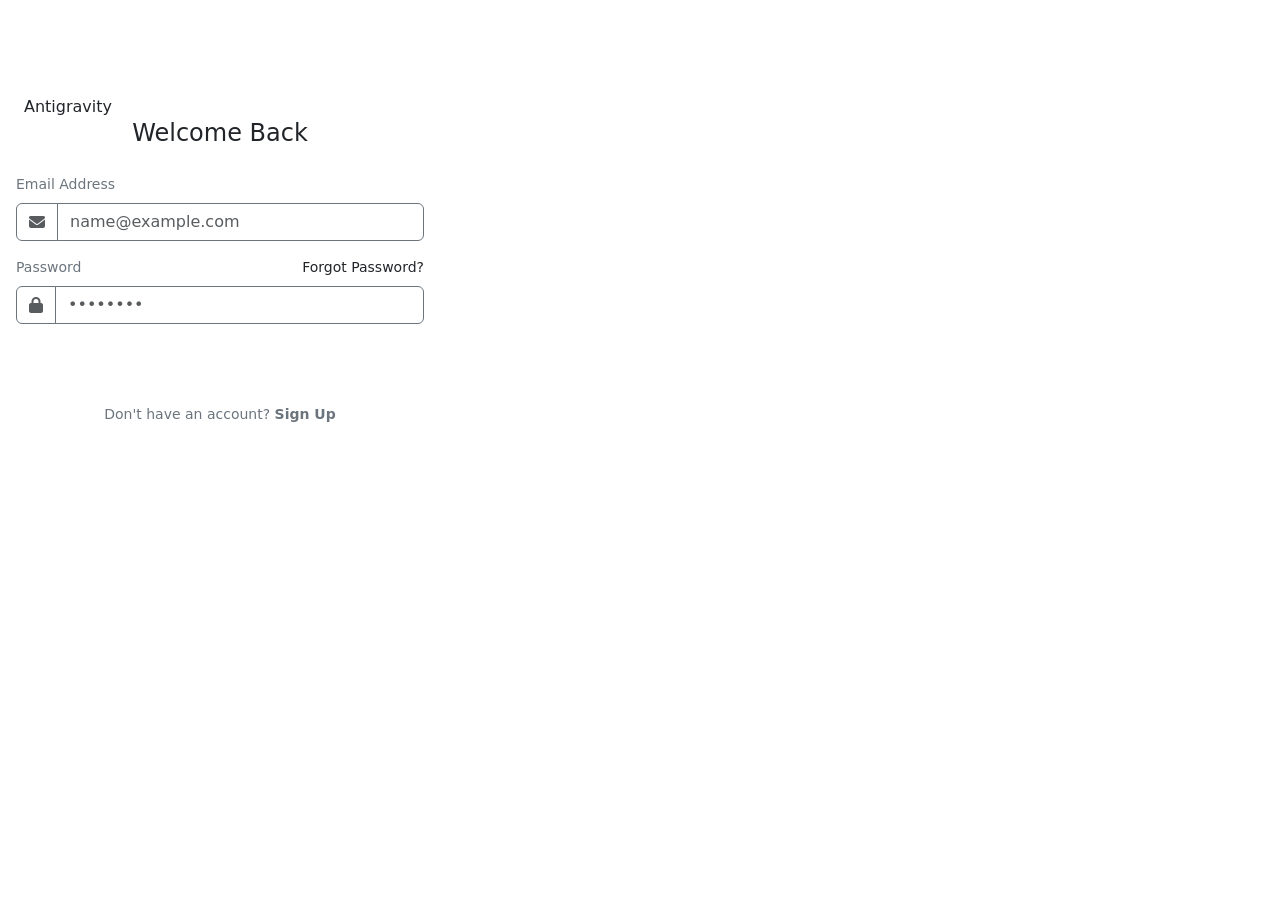
==== app/templates/auth.html @ 73eeb3c3 "Initial commit - Local AI Chatbot with Ollama backend" ====
<!DOCTYPE html>
<html lang="en" data-theme="dark">
<head>
    <meta charset="UTF-8">
    <meta name="viewport" content="width=device-width, initial-scale=1.0">
    <title>Login - Local AI Chatbot (Docker)</title>
    <!-- Bootstrap 5 CSS -->
    <link href="https://cdn.jsdelivr.net/npm/bootstrap@5.3.3/dist/css/bootstrap.min.css" rel="stylesheet">
    <!-- FontAwesome for icons -->
    <link rel="stylesheet" href="https://cdnjs.cloudflare.com/ajax/libs/font-awesome/6.5.1/css/all.min.css">
    <!-- Custom Style -->
    <link rel="stylesheet" href="/static/css/style.css">
    <style>
        .auth-wrapper {
            perspective: 1000px;
            width: 100%;
            max-width: 440px;
        }
        .flip-container {
            transition: transform 0.6s;
            transform-style: preserve-3d;
            position: relative;
            min-height: 520px;
        }
        .flip-container.flipped {
            transform: rotateY(180deg);
        }
        .card-front, .card-back {
            backface-visibility: hidden;
            position: absolute;
            top: 0;
            left: 0;
            width: 100%;
            height: 100%;
        }
        .card-back {
            transform: rotateY(180deg);
        }
    </style>
</head>
<body class="auth-container">

    <div class="auth-wrapper px-3">
        <div class="flip-container" id="flipContainer">
            
            <!-- LOGIN CARD (FRONT) -->
            <div class="card-front auth-card glass-panel d-flex flex-column justify-content-center">
                <div class="auth-logo"><i class="fa-solid fa-brain-circuit me-2"></i>Antigravity</div>
                <h4 class="text-center mb-4">Welcome Back</h4>
                
                <div id="loginAlert" class="alert alert-danger d-none py-2" role="alert"></div>

                <form id="loginForm">
                    <div class="mb-3">
                        <label for="loginEmail" class="form-label text-secondary small">Email Address</label>
                        <div class="input-group">
                            <span class="input-group-text bg-transparent border-secondary text-muted"><i class="fa-solid fa-envelope"></i></span>
                            <input type="email" class="form-control bg-transparent border-secondary text-white" id="loginEmail" placeholder="name@example.com" required>
                        </div>
                    </div>
                    
                    <div class="mb-4">
                        <div class="d-flex justify-content-between">
                            <label for="loginPassword" class="form-label text-secondary small">Password</label>
                            <a href="#" class="small text-decoration-none text-accent" id="forgotBtn" style="color: var(--accent-secondary)">Forgot Password?</a>
                        </div>
                        <div class="input-group">
                            <span class="input-group-text bg-transparent border-secondary text-muted"><i class="fa-solid fa-lock"></i></span>
                            <input type="password" class="form-control bg-transparent border-secondary text-white" id="loginPassword" placeholder="••••••••" required>
                        </div>
                    </div>

                    <button type="submit" class="btn w-100 text-white fw-bold py-2 mb-3" style="background: var(--accent-gradient); border: none;">
                        Sign In <i class="fa-solid fa-arrow-right-to-bracket ms-2"></i>
                    </button>
                </form>

                <p class="text-center text-secondary small mb-0">
                    Don't have an account? <a href="#" class="text-decoration-none fw-bold" id="toSignup" style="color: var(--accent-secondary)">Sign Up</a>
                </p>
            </div>

            <!-- SIGNUP CARD (BACK) -->
            <div class="card-back auth-card glass-panel d-flex flex-column justify-content-center">
                <div class="auth-logo"><i class="fa-solid fa-brain-circuit me-2"></i>Antigravity</div>
                <h4 class="text-center mb-4">Create Account</h4>
                
                <div id="signupAlert" class="alert alert-danger d-none py-2" role="alert"></div>
                <div id="signupSuccess" class="alert alert-success d-none py-2" role="alert"></div>

                <form id="signupForm">
                    <div class="mb-3">
                        <label for="signupUsername" class="form-label text-secondary small">Username</label>
                        <div class="input-group">
                            <span class="input-group-text bg-transparent border-secondary text-muted"><i class="fa-solid fa-user"></i></span>
                            <input type="text" class="form-control bg-transparent border-secondary text-white" id="signupUsername" placeholder="johndoe" required>
                        </div>
                    </div>

                    <div class="mb-3">
                        <label for="signupEmail" class="form-label text-secondary small">Email Address</label>
                        <div class="input-group">
                            <span class="input-group-text bg-transparent border-secondary text-muted"><i class="fa-solid fa-envelope"></i></span>
                            <input type="email" class="form-control bg-transparent border-secondary text-white" id="signupEmail" placeholder="name@example.com" required>
                        </div>
                    </div>
                    
                    <div class="mb-4">
                        <label for="signupPassword" class="form-label text-secondary small">Password (Min. 6 characters)</label>
                        <div class="input-group">
                            <span class="input-group-text bg-transparent border-secondary text-muted"><i class="fa-solid fa-lock"></i></span>
                            <input type="password" class="form-control bg-transparent border-secondary text-white" id="signupPassword" placeholder="••••••••" minlength="6" required>
                        </div>
                    </div>

                    <button type="submit" class="btn w-100 text-white fw-bold py-2 mb-3" style="background: var(--accent-gradient); border: none;">
                        Sign Up <i class="fa-solid fa-user-plus ms-2"></i>
                    </button>
                </form>

                <p class="text-center text-secondary small mb-0">
                    Already have an account? <a href="#" class="text-decoration-none fw-bold" id="toLogin" style="color: var(--accent-secondary)">Sign In</a>
                </p>
            </div>

        </div>
    </div>

    <!-- Bootstrap JS Bundle -->
    <script src="https://cdn.jsdelivr.net/npm/bootstrap@5.3.3/dist/js/bootstrap.bundle.min.js"></script>
    
    <!-- Auth Client Script -->
    <script>
        const flipContainer = document.getElementById('flipContainer');
        const toSignup = document.getElementById('toSignup');
        const toLogin = document.getElementById('toLogin');
        const loginForm = document.getElementById('loginForm');
        const signupForm = document.getElementById('signupForm');
        const loginAlert = document.getElementById('loginAlert');
        const signupAlert = document.getElementById('signupAlert');
        const signupSuccess = document.getElementById('signupSuccess');

        // Toggle card flipping
        toSignup.addEventListener('click', (e) => {
            e.preventDefault();
            flipContainer.classList.add('flipped');
            loginAlert.classList.add('d-none');
        });
        
        toLogin.addEventListener('click', (e) => {
            e.preventDefault();
            flipContainer.classList.remove('flipped');
            signupAlert.classList.add('d-none');
            signupSuccess.classList.add('d-none');
        });

        // Forgot password notice
        document.getElementById('forgotBtn').addEventListener('click', (e) => {
            e.preventDefault();
            alert("To reset your password, please sign up again or contact your administrator.");
        });

        // Submit Login
        loginForm.addEventListener('submit', async (e) => {
            e.preventDefault();
            loginAlert.classList.add('d-none');
            const email = document.getElementById('loginEmail').value;
            const password = document.getElementById('loginPassword').value;

            try {
                const response = await fetch('/auth/login', {
                    method: 'POST',
                    headers: { 'Content-Type': 'application/json' },
                    body: JSON.stringify({ email, password })
                });
                
                const data = await response.json();
                if (response.ok) {
                    // Save JWT token to localStorage
                    localStorage.setItem('access_token', data.access_token);
                    // Redirect to home dashboard
                    window.location.href = '/';
                } else {
                    loginAlert.textContent = data.detail || 'Login failed. Please check credentials.';
                    loginAlert.classList.remove('d-none');
                }
            } catch (err) {
                loginAlert.textContent = 'Server connection error. Please try again.';
                loginAlert.classList.remove('d-none');
            }
        });

        // Submit Signup
        signupForm.addEventListener('submit', async (e) => {
            e.preventDefault();
            signupAlert.classList.add('d-none');
            signupSuccess.classList.add('d-none');
            
            const username = document.getElementById('signupUsername').value;
            const email = document.getElementById('signupEmail').value;
            const password = document.getElementById('signupPassword').value;

            try {
                const response = await fetch('/auth/signup', {
                    method: 'POST',
                    headers: { 'Content-Type': 'application/json' },
                    body: JSON.stringify({ email, password, username })
                });
                
                const data = await response.json();
                if (response.ok) {
                    signupSuccess.textContent = data.message || 'Signup successful! Please sign in.';
                    signupSuccess.classList.remove('d-none');
                    signupForm.reset();
                    // Auto flip back after 2 seconds
                    setTimeout(() => {
                        flipContainer.classList.remove('flipped');
                    }, 2000);
                } else {
                    signupAlert.textContent = data.detail || 'Signup failed. Please try again.';
                    signupAlert.classList.remove('d-none');
                }
            } catch (err) {
                signupAlert.textContent = 'Server connection error. Please try again.';
                signupAlert.classList.remove('d-none');
            }
        });
    </script>
</body>
</html>
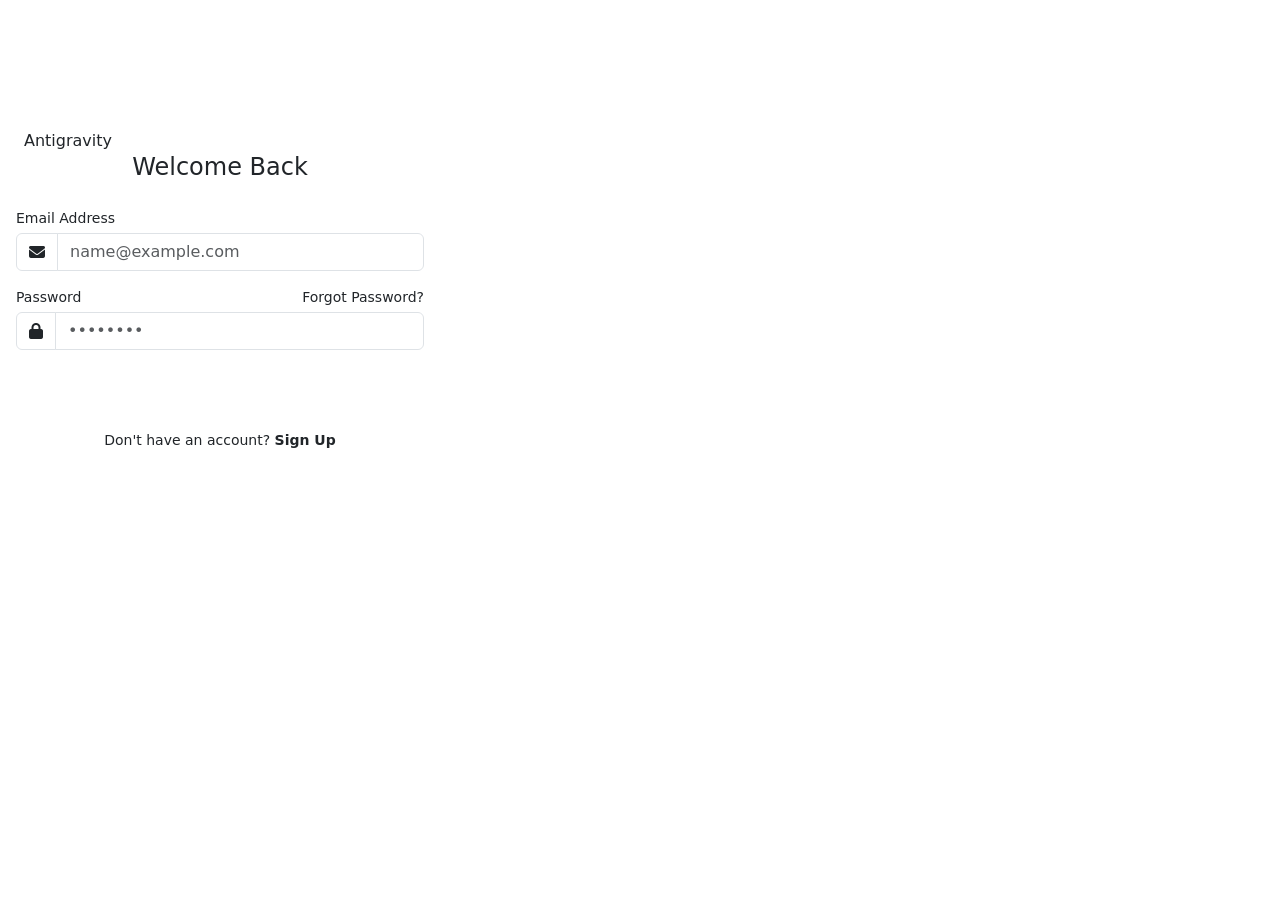
==== commit ad880e49: "Revamp auth layout with 3D parallax effects and unify light/dark theme variables for readable text" ====
--- a/app/templates/auth.html
+++ b/app/templates/auth.html
@@ -1,6 +1,11 @@
 <!DOCTYPE html>
-<html lang="en" data-theme="dark">
+<html lang="en">
 <head>
+    <script>
+        // Apply theme immediately to avoid flash of dark/light theme
+        const savedTheme = localStorage.getItem('theme') || 'dark';
+        document.documentElement.setAttribute('data-theme', savedTheme);
+    </script>
     <meta charset="UTF-8">
     <meta name="viewport" content="width=device-width, initial-scale=1.0">
     <title>Login - Local AI Chatbot (Docker)</title>
@@ -12,15 +17,15 @@
     <link rel="stylesheet" href="/static/css/style.css">
     <style>
         .auth-wrapper {
-            perspective: 1000px;
+            perspective: 1200px;
             width: 100%;
             max-width: 440px;
         }
         .flip-container {
-            transition: transform 0.6s;
+            transition: transform 0.8s cubic-bezier(0.175, 0.885, 0.32, 1.275);
             transform-style: preserve-3d;
             position: relative;
-            min-height: 520px;
+            min-height: 580px;
         }
         .flip-container.flipped {
             transform: rotateY(180deg);
@@ -32,10 +37,12 @@
             left: 0;
             width: 100%;
             height: 100%;
+            transform-style: preserve-3d; /* Required for 3D translation inside cards */
         }
         .card-back {
             transform: rotateY(180deg);
         }
+
     </style>
 </head>
 <body class="auth-container">
@@ -45,80 +52,80 @@
             
             <!-- LOGIN CARD (FRONT) -->
             <div class="card-front auth-card glass-panel d-flex flex-column justify-content-center">
-                <div class="auth-logo"><i class="fa-solid fa-brain-circuit me-2"></i>Antigravity</div>
-                <h4 class="text-center mb-4">Welcome Back</h4>
+                <div class="auth-logo pop-3d-lg"><i class="fa-solid fa-brain-circuit me-2"></i>Antigravity</div>
+                <h4 class="text-center theme-text-primary mb-4 pop-3d">Welcome Back</h4>
                 
                 <div id="loginAlert" class="alert alert-danger d-none py-2" role="alert"></div>
 
-                <form id="loginForm">
+                <form id="loginForm" class="pop-3d">
                     <div class="mb-3">
-                        <label for="loginEmail" class="form-label text-secondary small">Email Address</label>
-                        <div class="input-group">
-                            <span class="input-group-text bg-transparent border-secondary text-muted"><i class="fa-solid fa-envelope"></i></span>
-                            <input type="email" class="form-control bg-transparent border-secondary text-white" id="loginEmail" placeholder="name@example.com" required>
+                        <label for="loginEmail" class="form-label theme-text-secondary small mb-1">Email Address</label>
+                        <div class="input-group">
+                            <span class="input-group-text bg-transparent"><i class="fa-solid fa-envelope"></i></span>
+                            <input type="email" class="form-control bg-transparent" id="loginEmail" placeholder="name@example.com" required>
                         </div>
                     </div>
                     
                     <div class="mb-4">
-                        <div class="d-flex justify-content-between">
-                            <label for="loginPassword" class="form-label text-secondary small">Password</label>
-                            <a href="#" class="small text-decoration-none text-accent" id="forgotBtn" style="color: var(--accent-secondary)">Forgot Password?</a>
-                        </div>
-                        <div class="input-group">
-                            <span class="input-group-text bg-transparent border-secondary text-muted"><i class="fa-solid fa-lock"></i></span>
-                            <input type="password" class="form-control bg-transparent border-secondary text-white" id="loginPassword" placeholder="••••••••" required>
-                        </div>
-                    </div>
-
-                    <button type="submit" class="btn w-100 text-white fw-bold py-2 mb-3" style="background: var(--accent-gradient); border: none;">
+                        <div class="d-flex justify-content-between align-items-center mb-1">
+                            <label for="loginPassword" class="form-label theme-text-secondary small mb-0">Password</label>
+                            <a href="#" class="small text-decoration-none" id="forgotBtn" style="color: var(--accent-secondary)">Forgot Password?</a>
+                        </div>
+                        <div class="input-group">
+                            <span class="input-group-text bg-transparent"><i class="fa-solid fa-lock"></i></span>
+                            <input type="password" class="form-control bg-transparent" id="loginPassword" placeholder="••••••••" required>
+                        </div>
+                    </div>
+
+                    <button type="submit" class="btn w-100 text-white fw-bold py-2 mb-3 pop-3d" style="background: var(--accent-gradient); border: none;">
                         Sign In <i class="fa-solid fa-arrow-right-to-bracket ms-2"></i>
                     </button>
                 </form>
 
-                <p class="text-center text-secondary small mb-0">
+                <p class="text-center theme-text-secondary small mb-0 pop-3d">
                     Don't have an account? <a href="#" class="text-decoration-none fw-bold" id="toSignup" style="color: var(--accent-secondary)">Sign Up</a>
                 </p>
             </div>
 
             <!-- SIGNUP CARD (BACK) -->
             <div class="card-back auth-card glass-panel d-flex flex-column justify-content-center">
-                <div class="auth-logo"><i class="fa-solid fa-brain-circuit me-2"></i>Antigravity</div>
-                <h4 class="text-center mb-4">Create Account</h4>
+                <div class="auth-logo pop-3d-lg"><i class="fa-solid fa-brain-circuit me-2"></i>Antigravity</div>
+                <h4 class="text-center theme-text-primary mb-4 pop-3d">Create Account</h4>
                 
                 <div id="signupAlert" class="alert alert-danger d-none py-2" role="alert"></div>
                 <div id="signupSuccess" class="alert alert-success d-none py-2" role="alert"></div>
 
-                <form id="signupForm">
+                <form id="signupForm" class="pop-3d">
                     <div class="mb-3">
-                        <label for="signupUsername" class="form-label text-secondary small">Username</label>
-                        <div class="input-group">
-                            <span class="input-group-text bg-transparent border-secondary text-muted"><i class="fa-solid fa-user"></i></span>
-                            <input type="text" class="form-control bg-transparent border-secondary text-white" id="signupUsername" placeholder="johndoe" required>
+                        <label for="signupUsername" class="form-label theme-text-secondary small mb-1">Username</label>
+                        <div class="input-group">
+                            <span class="input-group-text bg-transparent"><i class="fa-solid fa-user"></i></span>
+                            <input type="text" class="form-control bg-transparent" id="signupUsername" placeholder="johndoe" required>
                         </div>
                     </div>
 
                     <div class="mb-3">
-                        <label for="signupEmail" class="form-label text-secondary small">Email Address</label>
-                        <div class="input-group">
-                            <span class="input-group-text bg-transparent border-secondary text-muted"><i class="fa-solid fa-envelope"></i></span>
-                            <input type="email" class="form-control bg-transparent border-secondary text-white" id="signupEmail" placeholder="name@example.com" required>
+                        <label for="signupEmail" class="form-label theme-text-secondary small mb-1">Email Address</label>
+                        <div class="input-group">
+                            <span class="input-group-text bg-transparent"><i class="fa-solid fa-envelope"></i></span>
+                            <input type="email" class="form-control bg-transparent" id="signupEmail" placeholder="name@example.com" required>
                         </div>
                     </div>
                     
                     <div class="mb-4">
-                        <label for="signupPassword" class="form-label text-secondary small">Password (Min. 6 characters)</label>
-                        <div class="input-group">
-                            <span class="input-group-text bg-transparent border-secondary text-muted"><i class="fa-solid fa-lock"></i></span>
-                            <input type="password" class="form-control bg-transparent border-secondary text-white" id="signupPassword" placeholder="••••••••" minlength="6" required>
-                        </div>
-                    </div>
-
-                    <button type="submit" class="btn w-100 text-white fw-bold py-2 mb-3" style="background: var(--accent-gradient); border: none;">
+                        <label for="signupPassword" class="form-label theme-text-secondary small mb-1">Password (Min. 6 chars)</label>
+                        <div class="input-group">
+                            <span class="input-group-text bg-transparent"><i class="fa-solid fa-lock"></i></span>
+                            <input type="password" class="form-control bg-transparent" id="signupPassword" placeholder="••••••••" minlength="6" required>
+                        </div>
+                    </div>
+
+                    <button type="submit" class="btn w-100 text-white fw-bold py-2 mb-3 pop-3d" style="background: var(--accent-gradient); border: none;">
                         Sign Up <i class="fa-solid fa-user-plus ms-2"></i>
                     </button>
                 </form>
 
-                <p class="text-center text-secondary small mb-0">
+                <p class="text-center theme-text-secondary small mb-0 pop-3d">
                     Already have an account? <a href="#" class="text-decoration-none fw-bold" id="toLogin" style="color: var(--accent-secondary)">Sign In</a>
                 </p>
             </div>
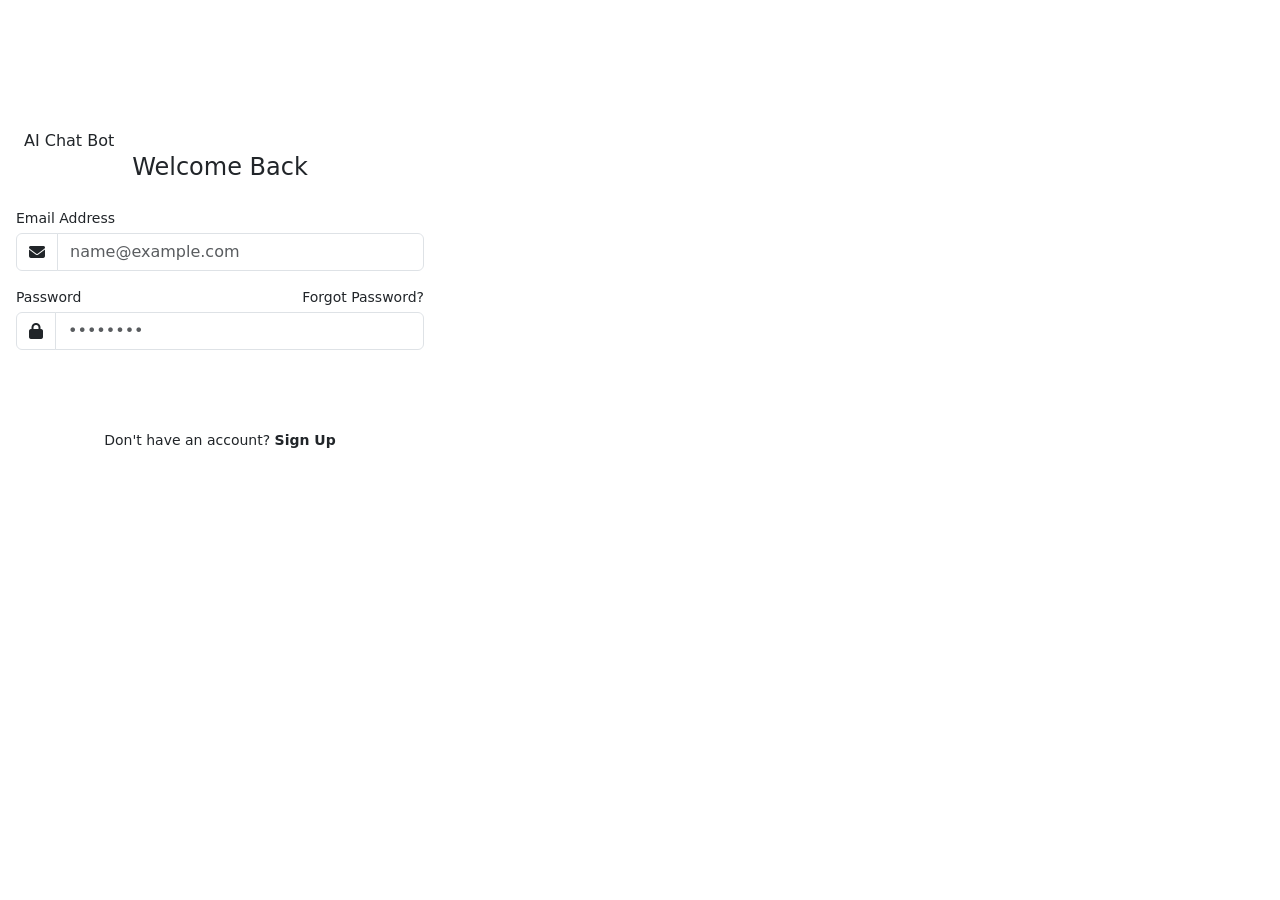
==== commit 5e5f404f: "Update application branding from Antigravity to AI Chat Bot" ====
--- a/app/templates/auth.html
+++ b/app/templates/auth.html
@@ -14,7 +14,7 @@
     <!-- FontAwesome for icons -->
     <link rel="stylesheet" href="https://cdnjs.cloudflare.com/ajax/libs/font-awesome/6.5.1/css/all.min.css">
     <!-- Custom Style -->
-    <link rel="stylesheet" href="/static/css/style.css">
+    <link rel="stylesheet" href="/static/css/style.css?v=1.0.2">
     <style>
         .auth-wrapper {
             perspective: 1200px;
@@ -52,7 +52,7 @@
             
             <!-- LOGIN CARD (FRONT) -->
             <div class="card-front auth-card glass-panel d-flex flex-column justify-content-center">
-                <div class="auth-logo pop-3d-lg"><i class="fa-solid fa-brain-circuit me-2"></i>Antigravity</div>
+                <div class="auth-logo pop-3d-lg"><i class="fa-solid fa-brain-circuit me-2"></i>AI Chat Bot</div>
                 <h4 class="text-center theme-text-primary mb-4 pop-3d">Welcome Back</h4>
                 
                 <div id="loginAlert" class="alert alert-danger d-none py-2" role="alert"></div>
@@ -89,7 +89,7 @@
 
             <!-- SIGNUP CARD (BACK) -->
             <div class="card-back auth-card glass-panel d-flex flex-column justify-content-center">
-                <div class="auth-logo pop-3d-lg"><i class="fa-solid fa-brain-circuit me-2"></i>Antigravity</div>
+                <div class="auth-logo pop-3d-lg"><i class="fa-solid fa-brain-circuit me-2"></i>AI Chat Bot</div>
                 <h4 class="text-center theme-text-primary mb-4 pop-3d">Create Account</h4>
                 
                 <div id="signupAlert" class="alert alert-danger d-none py-2" role="alert"></div>
